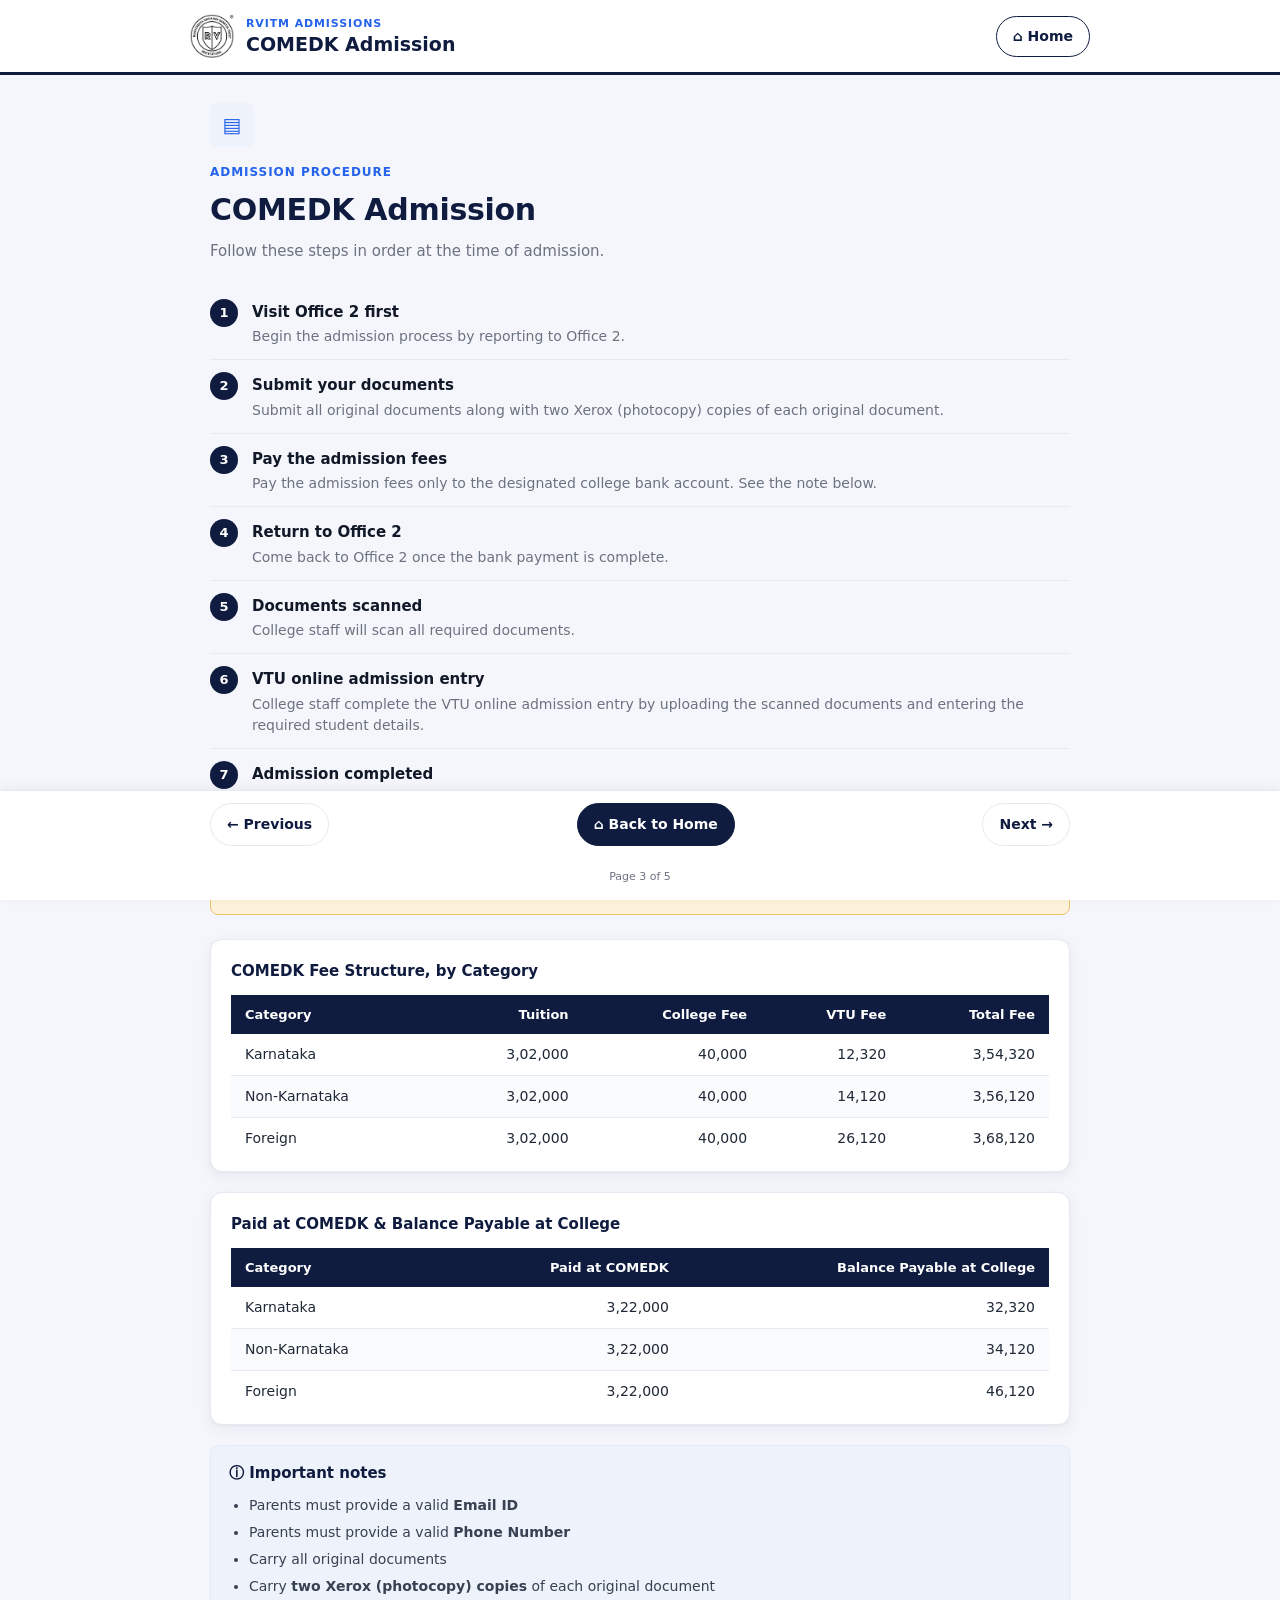
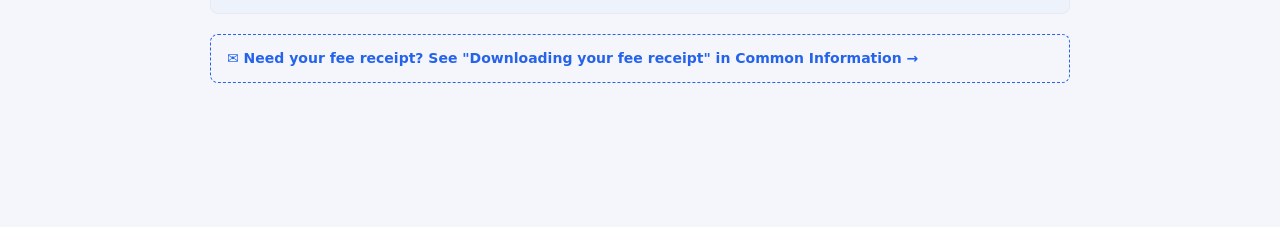
==== comedk.html @ e9f6d138 "Point pages at real RVITM crest logo" ====
<!DOCTYPE html>
<html lang="en">
<head>
<meta charset="UTF-8">
<meta name="viewport" content="width=device-width, initial-scale=1">
<title>COMEDK Admission — RVITM Admissions</title>
<link rel="stylesheet" href="styles.css">
</head>
<body>

<header class="site-header">
  <div class="site-header-inner">
    <div class="brand">
      <img src="assets/rvitm-logo.jpeg" alt="RVITM crest">
      <div class="brand-text">
        <p class="eyebrow">RVITM Admissions</p>
        <p class="title">COMEDK Admission</p>
      </div>
    </div>
    <a class="home-btn" href="index.html">⌂ Home</a>
  </div>
</header>

<main>
  <div class="icon-badge" aria-hidden="true">▤</div>
  <p class="page-label">Admission Procedure</p>
  <h1 class="page-heading">COMEDK Admission</h1>
  <p class="page-intro">Follow these steps in order at the time of admission.</p>

  <ol class="steps">
    <li>
      <span class="step-num">1</span>
      <div class="step-body">
        <h3>Visit Office 2 first</h3>
        <p>Begin the admission process by reporting to Office 2.</p>
      </div>
    </li>
    <li>
      <span class="step-num">2</span>
      <div class="step-body">
        <h3>Submit your documents</h3>
        <p>Submit all original documents along with two Xerox (photocopy) copies of each original document.</p>
      </div>
    </li>
    <li>
      <span class="step-num">3</span>
      <div class="step-body">
        <h3>Pay the admission fees</h3>
        <p>Pay the admission fees only to the designated college bank account. See the note below.</p>
      </div>
    </li>
    <li>
      <span class="step-num">4</span>
      <div class="step-body">
        <h3>Return to Office 2</h3>
        <p>Come back to Office 2 once the bank payment is complete.</p>
      </div>
    </li>
    <li>
      <span class="step-num">5</span>
      <div class="step-body">
        <h3>Documents scanned</h3>
        <p>College staff will scan all required documents.</p>
      </div>
    </li>
    <li>
      <span class="step-num">6</span>
      <div class="step-body">
        <h3>VTU online admission entry</h3>
        <p>College staff complete the VTU online admission entry by uploading the scanned documents and entering the required student details.</p>
      </div>
    </li>
    <li>
      <span class="step-num">7</span>
      <div class="step-body">
        <h3>Admission completed</h3>
        <p>Admission is completed.</p>
      </div>
    </li>
  </ol>

  <div class="warning-box">
    <strong>⚠ Important:</strong> All admission fees must be paid only to the designated college bank account. Payments made to any other bank account will not be accepted.
  </div>

  <div class="table-card">
    <h3>COMEDK Fee Structure, by Category</h3>
    <div class="table-scroll">
      <table class="data-table">
        <thead>
          <tr><th>Category</th><th>Tuition</th><th>College Fee</th><th>VTU Fee</th><th>Total Fee</th></tr>
        </thead>
        <tbody>
          <tr><td>Karnataka</td><td>3,02,000</td><td>40,000</td><td>12,320</td><td>3,54,320</td></tr>
          <tr><td>Non-Karnataka</td><td>3,02,000</td><td>40,000</td><td>14,120</td><td>3,56,120</td></tr>
          <tr><td>Foreign</td><td>3,02,000</td><td>40,000</td><td>26,120</td><td>3,68,120</td></tr>
        </tbody>
      </table>
    </div>
  </div>

  <div class="table-card">
    <h3>Paid at COMEDK &amp; Balance Payable at College</h3>
    <div class="table-scroll">
      <table class="data-table">
        <thead>
          <tr><th>Category</th><th>Paid at COMEDK</th><th>Balance Payable at College</th></tr>
        </thead>
        <tbody>
          <tr><td>Karnataka</td><td>3,22,000</td><td>32,320</td></tr>
          <tr><td>Non-Karnataka</td><td>3,22,000</td><td>34,120</td></tr>
          <tr><td>Foreign</td><td>3,22,000</td><td>46,120</td></tr>
        </tbody>
      </table>
    </div>
  </div>

  <div class="note-box">
    <h3>ⓘ Important notes</h3>
    <ul>
      <li>Parents must provide a valid <strong>Email ID</strong></li>
      <li>Parents must provide a valid <strong>Phone Number</strong></li>
      <li>Carry all original documents</li>
      <li>Carry <strong>two Xerox (photocopy) copies</strong> of each original document</li>
    </ul>
  </div>

  <a class="callout-link" href="common-info.html#fee-receipt">✉ Need your fee receipt? See "Downloading your fee receipt" in Common Information →</a>
</main>

<nav class="footer-nav" aria-label="Page navigation">
  <div class="footer-nav-inner">
    <a class="footer-btn" href="kea.html">← Previous</a>
    <a class="footer-btn home" href="index.html">⌂ Back to Home</a>
    <a class="footer-btn" href="management.html">Next →</a>
  </div>
  <p class="page-count">Page 3 of 5</p>
</nav>

<script src="script.js"></script>
</body>
</html>
---- styles.css ----
/* ===========================================================
   RVITM Admission Guide — shared stylesheet
   =========================================================== */

:root {
  --navy: #0f1c3f;
  --blue: #2563eb;
  --bg-page: #f4f6fb;
  --bg-card: #ffffff;
  --warning-bg: #fdf1d9;
  --warning-border: #f0c36d;
  --table-header-bg: #0f1c3f;
  --table-header-text: #ffffff;
  --text-muted: #6b7280;
  --border-soft: #e5e9f2;
  --note-bg: #eef2fb;
  --radius: 12px;
  --radius-sm: 8px;
  --font: 'Inter', system-ui, -apple-system, BlinkMacSystemFont, 'Segoe UI', sans-serif;
  --shadow-card: 0 1px 2px rgba(15, 28, 63, 0.04), 0 4px 16px rgba(15, 28, 63, 0.06);
  --max-width: 900px;
}

* { box-sizing: border-box; }

html { scroll-behavior: smooth; }

body {
  margin: 0;
  font-family: var(--font);
  background: var(--bg-page);
  color: #1f2937;
  line-height: 1.5;
  -webkit-font-smoothing: antialiased;
  padding-bottom: 84px; /* space for fixed footer */
}

a { color: inherit; text-decoration: none; }

img { max-width: 100%; display: block; }

/* ---------- Header ---------- */

.site-header {
  position: sticky;
  top: 0;
  z-index: 20;
  background: #ffffff;
  border-bottom: 3px solid var(--navy);
  padding: 14px 20px;
}

.site-header-inner {
  max-width: var(--max-width);
  margin: 0 auto;
  display: flex;
  align-items: center;
  justify-content: space-between;
  gap: 12px;
}

.site-header .brand {
  display: flex;
  align-items: center;
  gap: 12px;
  min-width: 0;
}

.site-header .brand img {
  width: 44px;
  height: 44px;
  flex-shrink: 0;
}

.site-header .brand-text .eyebrow {
  font-size: 11px;
  font-weight: 700;
  letter-spacing: 0.08em;
  color: var(--blue);
  text-transform: uppercase;
  margin: 0 0 2px;
}

.site-header .brand-text .title {
  font-size: 19px;
  font-weight: 800;
  color: var(--navy);
  margin: 0;
  line-height: 1.15;
}

.home-btn {
  display: inline-flex;
  align-items: center;
  gap: 6px;
  padding: 9px 16px;
  border-radius: 999px;
  border: 1.5px solid var(--navy);
  color: var(--navy);
  font-weight: 700;
  font-size: 14px;
  white-space: nowrap;
  flex-shrink: 0;
  transition: background 0.15s ease, color 0.15s ease;
}

.home-btn:hover {
  background: var(--navy);
  color: #ffffff;
}

/* ---------- Main layout ---------- */

main {
  max-width: var(--max-width);
  margin: 0 auto;
  padding: 28px 20px 40px;
}

.page-label {
  font-size: 12px;
  font-weight: 700;
  letter-spacing: 0.08em;
  text-transform: uppercase;
  color: var(--blue);
  margin: 0 0 6px;
}

.page-heading {
  font-size: 30px;
  font-weight: 800;
  color: var(--navy);
  margin: 0 0 8px;
  letter-spacing: -0.01em;
}

.page-intro {
  color: var(--text-muted);
  font-size: 15px;
  margin: 0 0 24px;
}

.icon-badge {
  width: 44px;
  height: 44px;
  border-radius: var(--radius-sm);
  background: var(--note-bg);
  color: var(--blue);
  display: flex;
  align-items: center;
  justify-content: center;
  font-size: 20px;
  margin-bottom: 16px;
}

/* ---------- Home cards ---------- */

.card-grid {
  display: grid;
  grid-template-columns: 1fr 1fr;
  gap: 16px;
  margin-top: 8px;
}

@media (max-width: 640px) {
  .card-grid { grid-template-columns: 1fr; }
}

.nav-card {
  display: block;
  background: var(--bg-card);
  border: 1px solid var(--border-soft);
  border-radius: var(--radius);
  box-shadow: var(--shadow-card);
  padding: 22px;
  transition: transform 0.15s ease, box-shadow 0.15s ease;
}

.nav-card:hover {
  transform: translateY(-2px);
  box-shadow: 0 6px 20px rgba(15, 28, 63, 0.12);
}

.nav-card .icon-badge { margin-bottom: 14px; }

.nav-card h2 {
  font-size: 18px;
  font-weight: 700;
  color: var(--navy);
  margin: 0 0 4px;
}

.nav-card p {
  font-size: 14px;
  color: var(--text-muted);
  margin: 0;
}

.home-crest {
  display: block;
  width: 96px;
  height: 96px;
  margin: 8px auto 20px;
}

.home-hero {
  text-align: center;
  margin-bottom: 32px;
}

.home-hero .eyebrow {
  font-size: 13px;
  font-weight: 700;
  letter-spacing: 0.12em;
  color: var(--blue);
  text-transform: uppercase;
  margin: 0 0 8px;
}

.home-hero h1 {
  font-size: 32px;
  font-weight: 800;
  color: var(--navy);
  margin: 0 0 14px;
  letter-spacing: -0.01em;
}

.home-hero .subtitle {
  color: var(--text-muted);
  font-size: 15px;
  max-width: 520px;
  margin: 0 auto;
}

.tap-hint {
  text-align: center;
  color: var(--text-muted);
  font-size: 13px;
  margin: 28px 0 0;
}

.site-footer-text {
  text-align: center;
  color: var(--text-muted);
  font-size: 13px;
  border-top: 1px solid var(--border-soft);
  margin-top: 28px;
  padding-top: 18px;
}

/* ---------- Steps ---------- */

ol.steps {
  list-style: none;
  margin: 0 0 22px;
  padding: 0;
  counter-reset: step;
}

ol.steps li {
  display: flex;
  gap: 14px;
  padding: 12px 0;
  border-bottom: 1px solid var(--border-soft);
}

ol.steps li:last-child { border-bottom: none; }

.step-num {
  flex-shrink: 0;
  width: 28px;
  height: 28px;
  border-radius: 50%;
  background: var(--navy);
  color: #fff;
  font-size: 13px;
  font-weight: 700;
  display: flex;
  align-items: center;
  justify-content: center;
}

.step-body h3 {
  margin: 2px 0 3px;
  font-size: 15px;
  font-weight: 700;
  color: #111827;
}

.step-body p {
  margin: 0;
  font-size: 14px;
  color: var(--text-muted);
}

/* ---------- Warning / callout boxes ---------- */

.warning-box {
  background: var(--warning-bg);
  border: 1px solid var(--warning-border);
  border-radius: var(--radius-sm);
  padding: 14px 16px;
  font-size: 14px;
  color: #7a5a10;
  margin: 0 0 24px;
}

.warning-box strong { color: #5c3f05; }

.note-box {
  background: var(--note-bg);
  border: 1px solid var(--border-soft);
  border-radius: var(--radius-sm);
  padding: 16px 18px;
  margin: 0 0 20px;
}

.note-box h3 {
  margin: 0 0 10px;
  font-size: 15px;
  color: var(--navy);
  display: flex;
  align-items: center;
  gap: 6px;
}

.note-box ul {
  margin: 0;
  padding-left: 20px;
  font-size: 14px;
  color: #374151;
}

.note-box li { margin-bottom: 6px; }
.note-box li:last-child { margin-bottom: 0; }

.callout-link {
  display: block;
  border: 1.5px dashed var(--blue);
  border-radius: var(--radius-sm);
  padding: 13px 16px;
  font-size: 14px;
  font-weight: 600;
  color: var(--blue);
  margin: 0 0 20px;
  transition: background 0.15s ease;
}

.callout-link:hover { background: #eef4ff; }

.login-box {
  background: #eef4ff;
  border: 1px solid #cfe0fb;
  border-radius: var(--radius-sm);
  padding: 16px 18px;
  margin: 0 0 20px;
  font-size: 14px;
}

.login-box h3 {
  margin: 0 0 8px;
  font-size: 15px;
  color: var(--navy);
}

.login-box ul {
  margin: 0;
  padding-left: 20px;
  color: #374151;
}

.login-box li { margin-bottom: 6px; }
.login-box li:last-child { margin-bottom: 0; }

/* ---------- Tables ---------- */

.table-card {
  background: var(--bg-card);
  border: 1px solid var(--border-soft);
  border-radius: var(--radius);
  box-shadow: var(--shadow-card);
  padding: 20px 20px 8px;
  margin: 0 0 20px;
}

.table-card h3 {
  margin: 0 0 12px;
  font-size: 15px;
  color: var(--navy);
}

.simple-rows {
  width: 100%;
  border-collapse: collapse;
  font-size: 14px;
}

.simple-rows td {
  padding: 9px 0;
  border-bottom: 1px solid var(--border-soft);
}

.simple-rows td:last-child {
  text-align: right;
  font-weight: 600;
}

.simple-rows tr:last-child td {
  border-bottom: none;
  font-weight: 800;
  color: var(--navy);
  font-size: 15px;
  padding-top: 12px;
}

.table-scroll {
  overflow-x: auto;
  -webkit-overflow-scrolling: touch;
  margin: 0 0 4px;
}

table.data-table {
  width: 100%;
  border-collapse: collapse;
  font-size: 14px;
  min-width: 420px;
}

table.data-table thead th {
  background: var(--table-header-bg);
  color: var(--table-header-text);
  text-align: left;
  padding: 10px 14px;
  font-weight: 700;
  font-size: 13px;
}

table.data-table thead th:not(:first-child),
table.data-table tbody td:not(:first-child) {
  text-align: right;
}

table.data-table tbody td {
  padding: 10px 14px;
  border-bottom: 1px solid var(--border-soft);
}

table.data-table tbody tr:last-child td { border-bottom: none; }
table.data-table tbody tr:nth-child(even) { background: #fafbfd; }

.table-caption {
  font-size: 12px;
  color: var(--text-muted);
  margin: 8px 0 16px;
}

/* ---------- Definition list style (bank info) ---------- */

.def-list {
  background: var(--bg-card);
  border: 1px solid var(--border-soft);
  border-radius: var(--radius);
  box-shadow: var(--shadow-card);
  padding: 6px 20px;
  margin: 0 0 20px;
}

.def-list h3 {
  padding: 14px 0 6px;
  margin: 0;
  font-size: 15px;
  color: var(--navy);
}

.def-row {
  display: flex;
  justify-content: space-between;
  gap: 12px;
  padding: 12px 0;
  border-top: 1px solid var(--border-soft);
  font-size: 14px;
}

.def-row .field { color: var(--text-muted); }
.def-row .value { font-weight: 700; color: #111827; text-align: right; }

/* ---------- Sections (common-info page) ---------- */

section.info-section {
  padding-top: 44px;
  margin-top: -44px; /* offset for sticky header anchor jumps */
}

section.info-section:first-of-type {
  padding-top: 0;
  margin-top: 0;
}

.section-divider {
  border: none;
  border-top: 1px solid var(--border-soft);
  margin: 36px 0;
}

.checklist {
  background: var(--bg-card);
  border: 1px solid var(--border-soft);
  border-radius: var(--radius);
  box-shadow: var(--shadow-card);
  padding: 16px 20px;
  margin: 0 0 20px;
  list-style: none;
}

.checklist li {
  display: flex;
  align-items: center;
  gap: 10px;
  padding: 8px 0;
  font-size: 14px;
  color: #374151;
}

.check-mark {
  width: 20px;
  height: 20px;
  border-radius: 50%;
  background: #dcfce7;
  color: #16a34a;
  font-size: 12px;
  font-weight: 800;
  display: flex;
  align-items: center;
  justify-content: center;
  flex-shrink: 0;
}

.step-block {
  margin: 0 0 22px;
  padding: 18px 20px;
  background: var(--bg-card);
  border: 1px solid var(--border-soft);
  border-radius: var(--radius);
  box-shadow: var(--shadow-card);
}

.stationery-block p {
  font-size: 14px;
  color: #374151;
  margin: 0;
}
.stationery-block h3 {
  font-size: 13px;
  letter-spacing: 0.06em;
  text-transform: uppercase;
  color: var(--navy);
  margin: 0 0 8px;
}

/* ---------- Footer nav bar ---------- */

.footer-nav {
  position: fixed;
  bottom: 0;
  left: 0;
  right: 0;
  z-index: 20;
  background: #ffffff;
  border-top: 1px solid var(--border-soft);
  box-shadow: 0 -2px 10px rgba(15, 28, 63, 0.06);
}

.footer-nav-inner {
  max-width: var(--max-width);
  margin: 0 auto;
  padding: 12px 20px;
  display: flex;
  align-items: center;
  justify-content: space-between;
  gap: 10px;
}

.footer-btn {
  font-size: 14px;
  font-weight: 700;
  padding: 10px 16px;
  border-radius: 999px;
  border: 1.5px solid var(--border-soft);
  color: var(--navy);
  background: #fff;
  white-space: nowrap;
  transition: background 0.15s ease, border-color 0.15s ease;
}

.footer-btn:hover:not(.is-disabled) {
  background: #f4f6fb;
  border-color: var(--navy);
}

.footer-btn.is-disabled {
  color: #c3c9d6;
  border-color: var(--border-soft);
  pointer-events: none;
}

.footer-btn.home {
  background: var(--navy);
  color: #fff;
  border-color: var(--navy);
}

.footer-btn.home:hover {
  background: #16265c;
}

.page-count {
  text-align: center;
  font-size: 11px;
  color: var(--text-muted);
  padding-bottom: 4px;
}

@media (max-width: 480px) {
  .footer-btn { padding: 9px 12px; font-size: 13px; }
  .site-header .brand-text .title { font-size: 16px; }
}
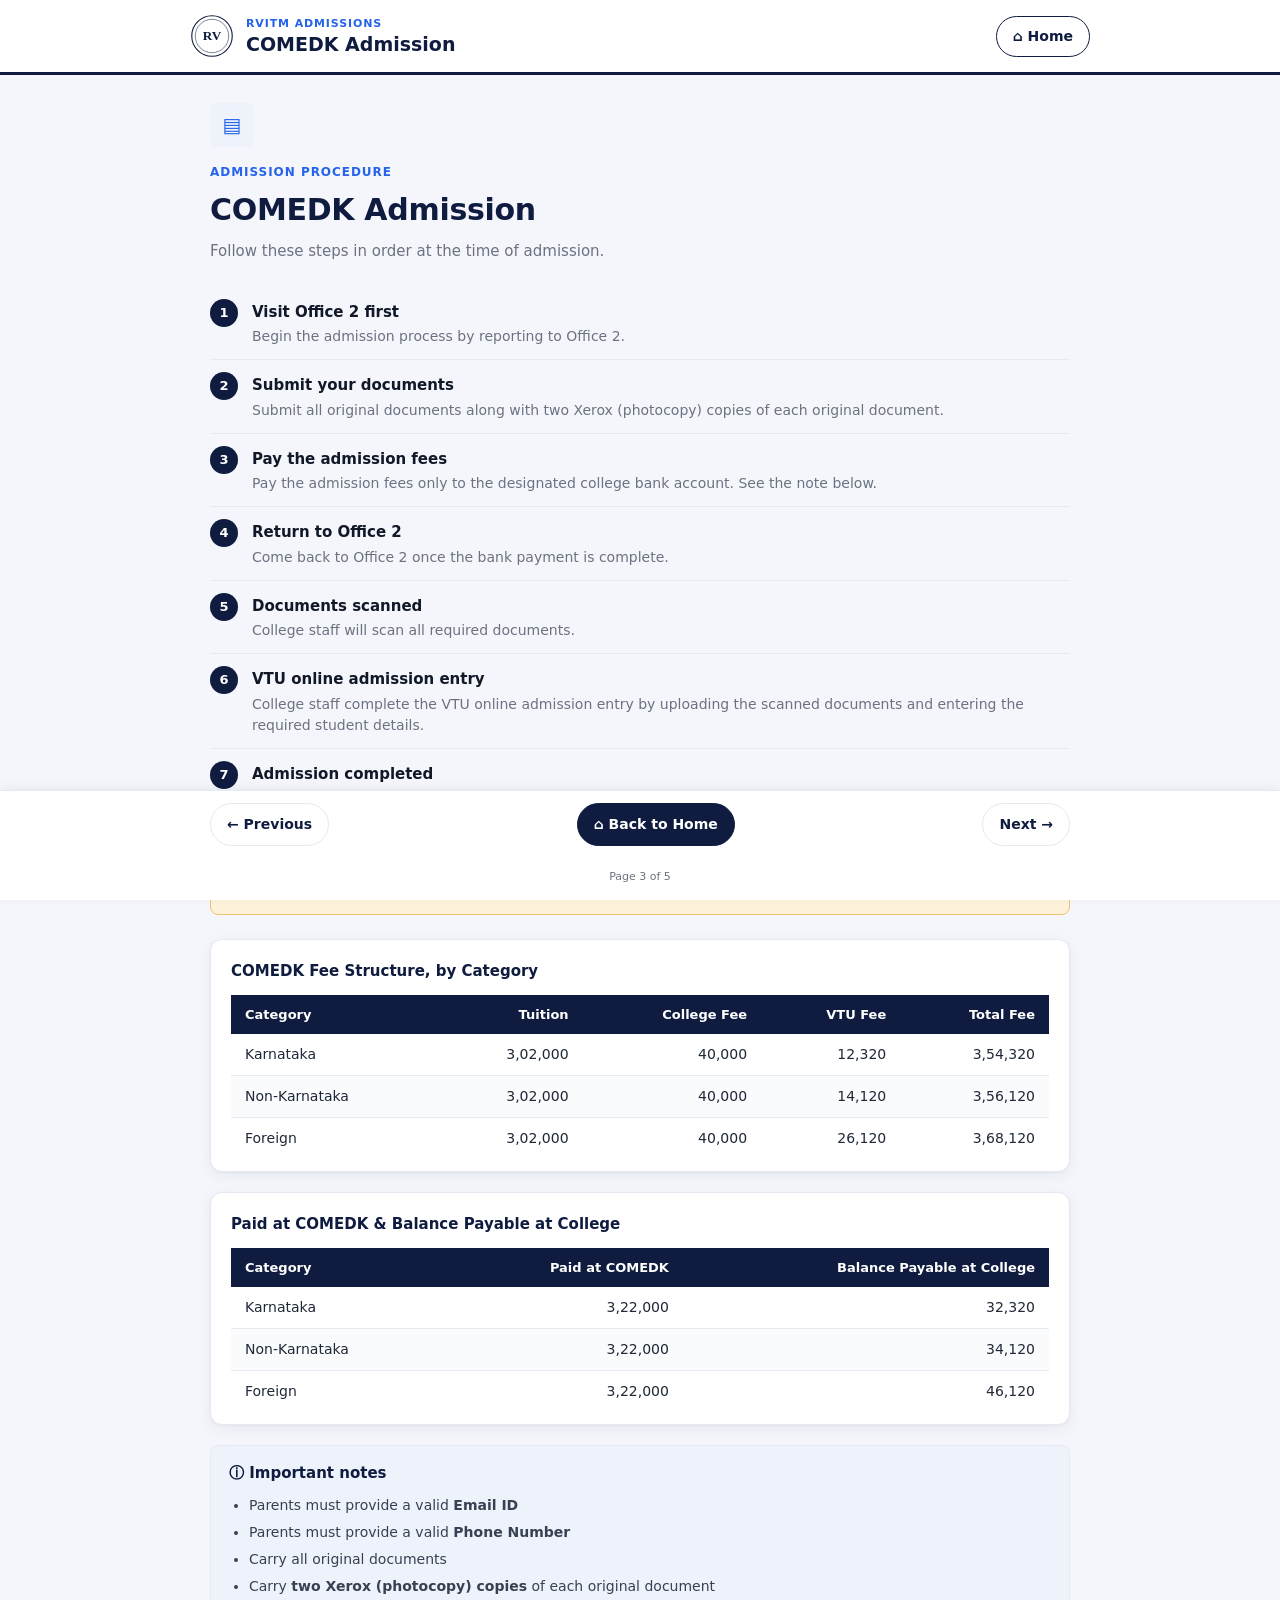
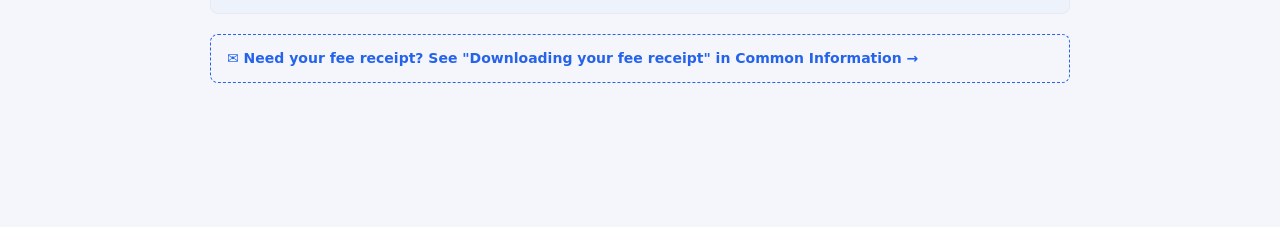
==== commit 1bd3719b: "Update admission steps, payment details, and notes wording" ====
--- a/comedk.html
+++ b/comedk.html
@@ -11,7 +11,7 @@
 <header class="site-header">
   <div class="site-header-inner">
     <div class="brand">
-      <img src="assets/rvitm-logo.jpeg" alt="RVITM crest">
+      <img src="assets/rvitm-logo.svg" alt="RVITM crest">
       <div class="brand-text">
         <p class="eyebrow">RVITM Admissions</p>
         <p class="title">COMEDK Admission</p>
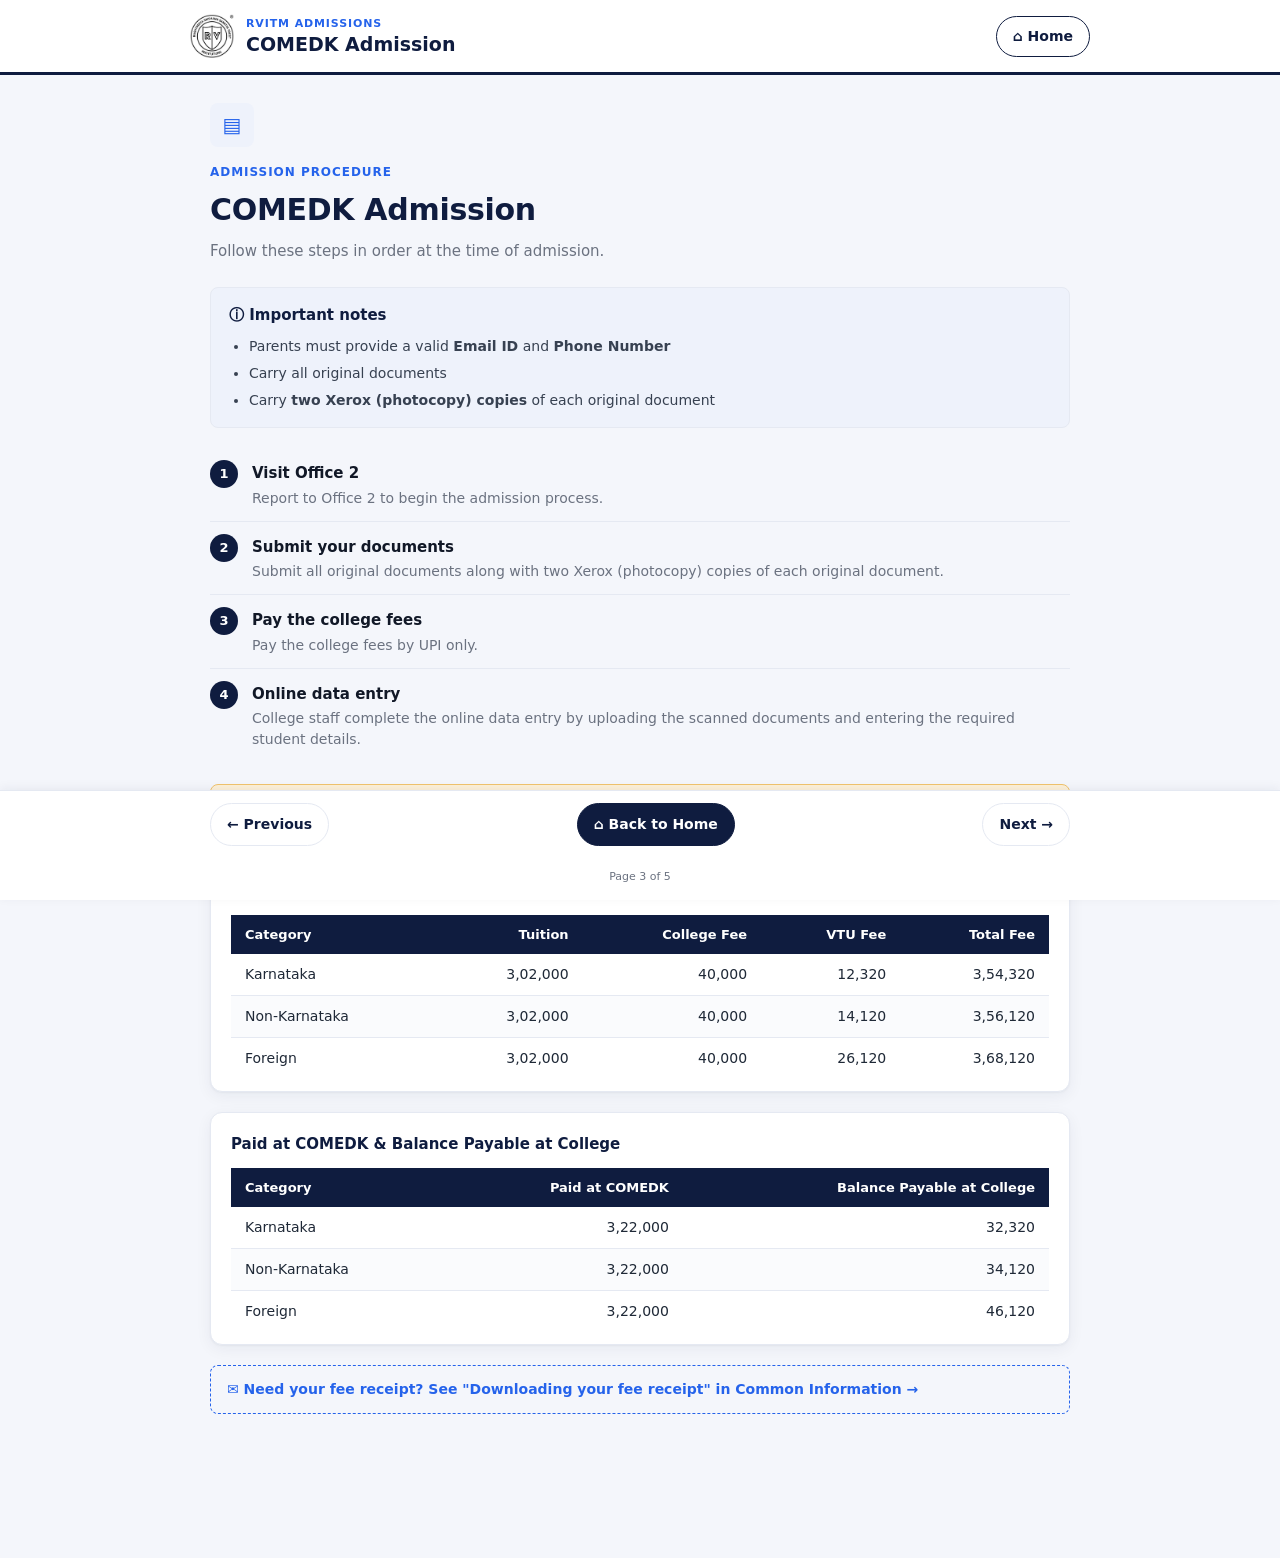
==== commit 165238bb: "Update admission steps, payment details, and notes wording" ====
--- a/comedk.html
+++ b/comedk.html
@@ -11,7 +11,7 @@
 <header class="site-header">
   <div class="site-header-inner">
     <div class="brand">
-      <img src="assets/rvitm-logo.svg" alt="RVITM crest">
+      <img src="assets/rvitm-logo.jpeg" alt="RVITM crest">
       <div class="brand-text">
         <p class="eyebrow">RVITM Admissions</p>
         <p class="title">COMEDK Admission</p>
@@ -27,12 +27,21 @@
   <h1 class="page-heading">COMEDK Admission</h1>
   <p class="page-intro">Follow these steps in order at the time of admission.</p>
 
+  <div class="note-box">
+    <h3>ⓘ Important notes</h3>
+    <ul>
+      <li>Parents must provide a valid <strong>Email ID</strong> and <strong>Phone Number</strong></li>
+      <li>Carry all original documents</li>
+      <li>Carry <strong>two Xerox (photocopy) copies</strong> of each original document</li>
+    </ul>
+  </div>
+
   <ol class="steps">
     <li>
       <span class="step-num">1</span>
       <div class="step-body">
-        <h3>Visit Office 2 first</h3>
-        <p>Begin the admission process by reporting to Office 2.</p>
+        <h3>Visit Office 2</h3>
+        <p>Report to Office 2 to begin the admission process.</p>
       </div>
     </li>
     <li>
@@ -45,42 +54,21 @@
     <li>
       <span class="step-num">3</span>
       <div class="step-body">
-        <h3>Pay the admission fees</h3>
-        <p>Pay the admission fees only to the designated college bank account. See the note below.</p>
+        <h3>Pay the college fees</h3>
+        <p>Pay the college fees by UPI only.</p>
       </div>
     </li>
     <li>
       <span class="step-num">4</span>
       <div class="step-body">
-        <h3>Return to Office 2</h3>
-        <p>Come back to Office 2 once the bank payment is complete.</p>
-      </div>
-    </li>
-    <li>
-      <span class="step-num">5</span>
-      <div class="step-body">
-        <h3>Documents scanned</h3>
-        <p>College staff will scan all required documents.</p>
-      </div>
-    </li>
-    <li>
-      <span class="step-num">6</span>
-      <div class="step-body">
-        <h3>VTU online admission entry</h3>
-        <p>College staff complete the VTU online admission entry by uploading the scanned documents and entering the required student details.</p>
-      </div>
-    </li>
-    <li>
-      <span class="step-num">7</span>
-      <div class="step-body">
-        <h3>Admission completed</h3>
-        <p>Admission is completed.</p>
+        <h3>Online data entry</h3>
+        <p>College staff complete the online data entry by uploading the scanned documents and entering the required student details.</p>
       </div>
     </li>
   </ol>
 
   <div class="warning-box">
-    <strong>⚠ Important:</strong> All admission fees must be paid only to the designated college bank account. Payments made to any other bank account will not be accepted.
+    <strong>⚠ Important:</strong> Pay college fees by UPI only.
   </div>
 
   <div class="table-card">
@@ -115,16 +103,6 @@
     </div>
   </div>
 
-  <div class="note-box">
-    <h3>ⓘ Important notes</h3>
-    <ul>
-      <li>Parents must provide a valid <strong>Email ID</strong></li>
-      <li>Parents must provide a valid <strong>Phone Number</strong></li>
-      <li>Carry all original documents</li>
-      <li>Carry <strong>two Xerox (photocopy) copies</strong> of each original document</li>
-    </ul>
-  </div>
-
   <a class="callout-link" href="common-info.html#fee-receipt">✉ Need your fee receipt? See "Downloading your fee receipt" in Common Information →</a>
 </main>
 
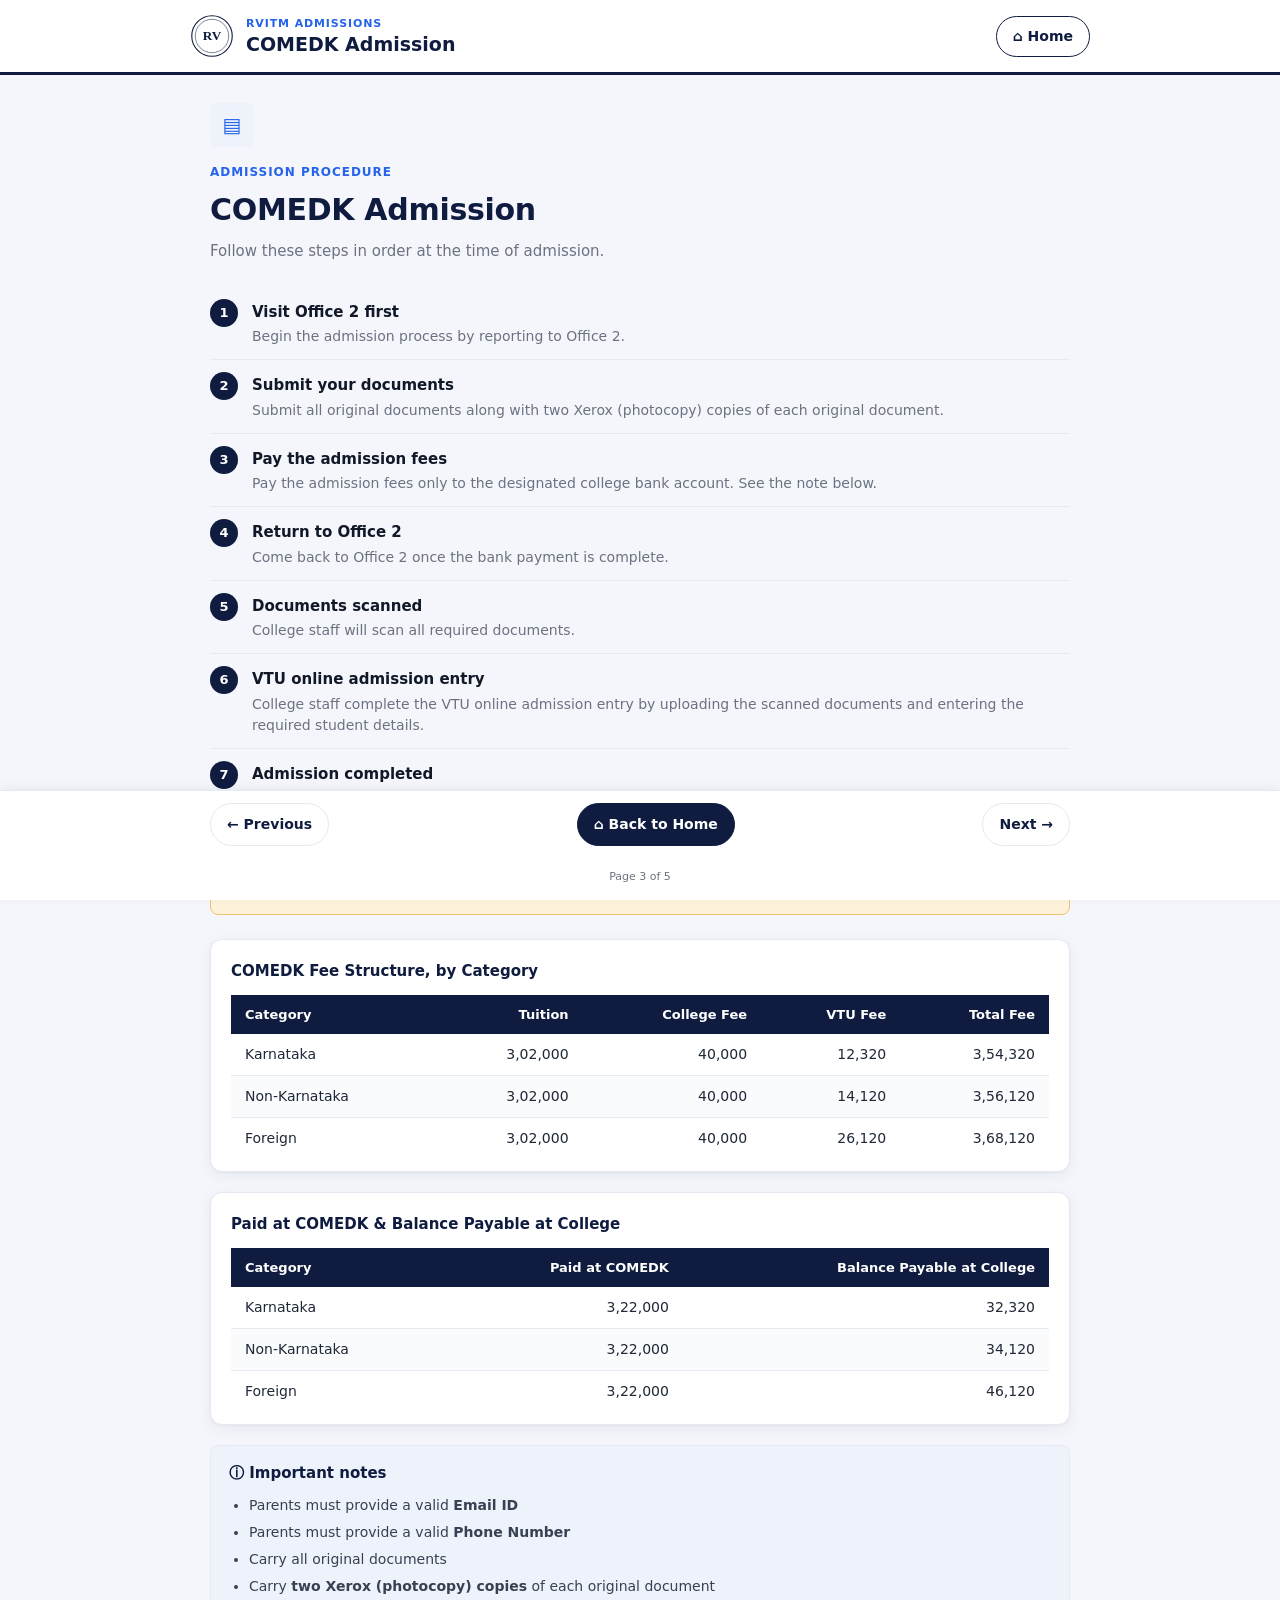
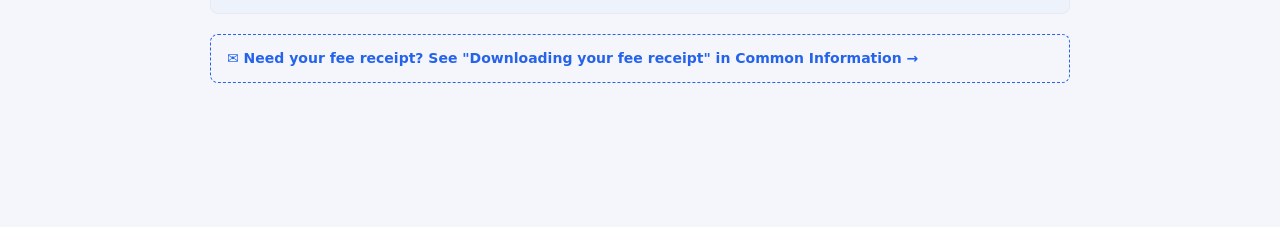
==== commit f7ead17b: "Add real KEA/COMEDK/RVITM logos and Documents Required sections" ====
--- a/comedk.html
+++ b/comedk.html
@@ -11,7 +11,7 @@
 <header class="site-header">
   <div class="site-header-inner">
     <div class="brand">
-      <img src="assets/rvitm-logo.jpeg" alt="RVITM crest">
+      <img src="assets/rvitm-logo.svg" alt="RVITM crest">
       <div class="brand-text">
         <p class="eyebrow">RVITM Admissions</p>
         <p class="title">COMEDK Admission</p>
@@ -27,21 +27,12 @@
   <h1 class="page-heading">COMEDK Admission</h1>
   <p class="page-intro">Follow these steps in order at the time of admission.</p>
 
-  <div class="note-box">
-    <h3>ⓘ Important notes</h3>
-    <ul>
-      <li>Parents must provide a valid <strong>Email ID</strong> and <strong>Phone Number</strong></li>
-      <li>Carry all original documents</li>
-      <li>Carry <strong>two Xerox (photocopy) copies</strong> of each original document</li>
-    </ul>
-  </div>
-
   <ol class="steps">
     <li>
       <span class="step-num">1</span>
       <div class="step-body">
-        <h3>Visit Office 2</h3>
-        <p>Report to Office 2 to begin the admission process.</p>
+        <h3>Visit Office 2 first</h3>
+        <p>Begin the admission process by reporting to Office 2.</p>
       </div>
     </li>
     <li>
@@ -54,21 +45,42 @@
     <li>
       <span class="step-num">3</span>
       <div class="step-body">
-        <h3>Pay the college fees</h3>
-        <p>Pay the college fees by UPI only.</p>
+        <h3>Pay the admission fees</h3>
+        <p>Pay the admission fees only to the designated college bank account. See the note below.</p>
       </div>
     </li>
     <li>
       <span class="step-num">4</span>
       <div class="step-body">
-        <h3>Online data entry</h3>
-        <p>College staff complete the online data entry by uploading the scanned documents and entering the required student details.</p>
+        <h3>Return to Office 2</h3>
+        <p>Come back to Office 2 once the bank payment is complete.</p>
+      </div>
+    </li>
+    <li>
+      <span class="step-num">5</span>
+      <div class="step-body">
+        <h3>Documents scanned</h3>
+        <p>College staff will scan all required documents.</p>
+      </div>
+    </li>
+    <li>
+      <span class="step-num">6</span>
+      <div class="step-body">
+        <h3>VTU online admission entry</h3>
+        <p>College staff complete the VTU online admission entry by uploading the scanned documents and entering the required student details.</p>
+      </div>
+    </li>
+    <li>
+      <span class="step-num">7</span>
+      <div class="step-body">
+        <h3>Admission completed</h3>
+        <p>Admission is completed.</p>
       </div>
     </li>
   </ol>
 
   <div class="warning-box">
-    <strong>⚠ Important:</strong> Pay college fees by UPI only.
+    <strong>⚠ Important:</strong> All admission fees must be paid only to the designated college bank account. Payments made to any other bank account will not be accepted.
   </div>
 
   <div class="table-card">
@@ -103,6 +115,16 @@
     </div>
   </div>
 
+  <div class="note-box">
+    <h3>ⓘ Important notes</h3>
+    <ul>
+      <li>Parents must provide a valid <strong>Email ID</strong></li>
+      <li>Parents must provide a valid <strong>Phone Number</strong></li>
+      <li>Carry all original documents</li>
+      <li>Carry <strong>two Xerox (photocopy) copies</strong> of each original document</li>
+    </ul>
+  </div>
+
   <a class="callout-link" href="common-info.html#fee-receipt">✉ Need your fee receipt? See "Downloading your fee receipt" in Common Information →</a>
 </main>
 
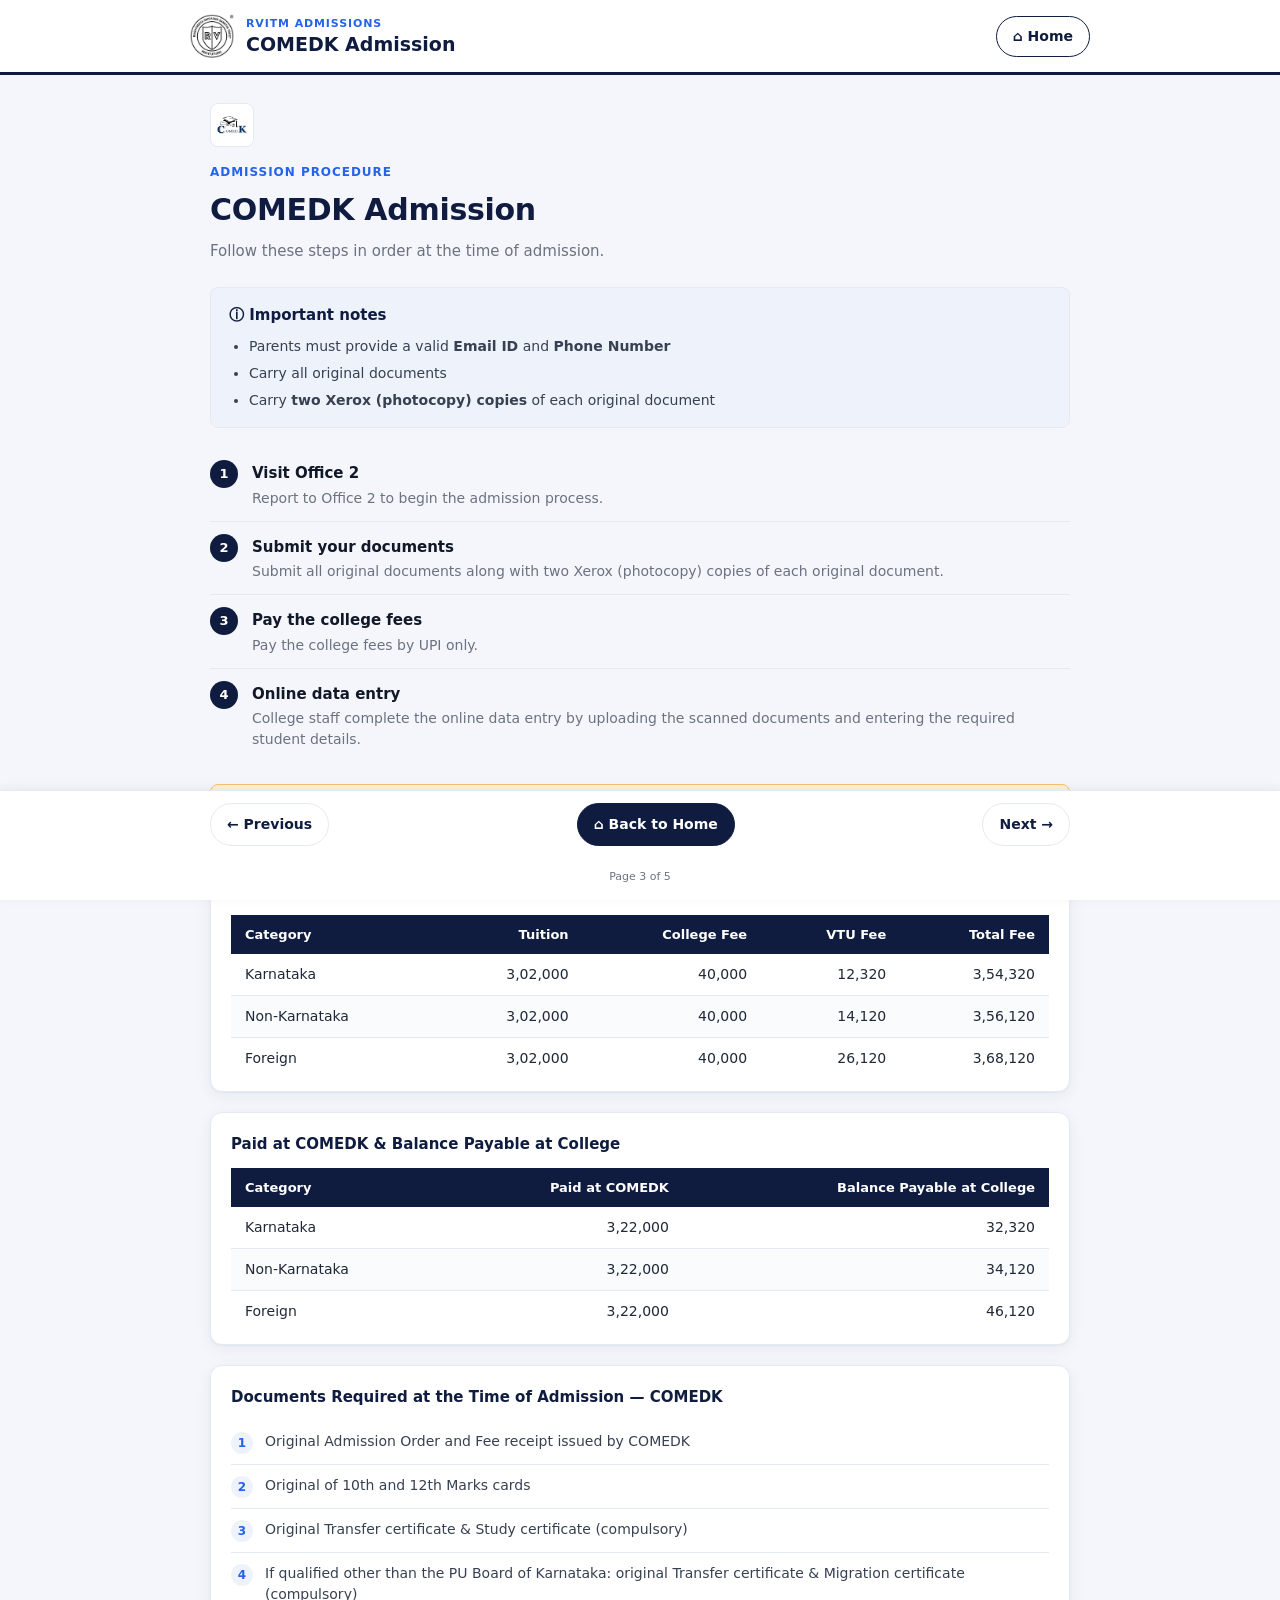
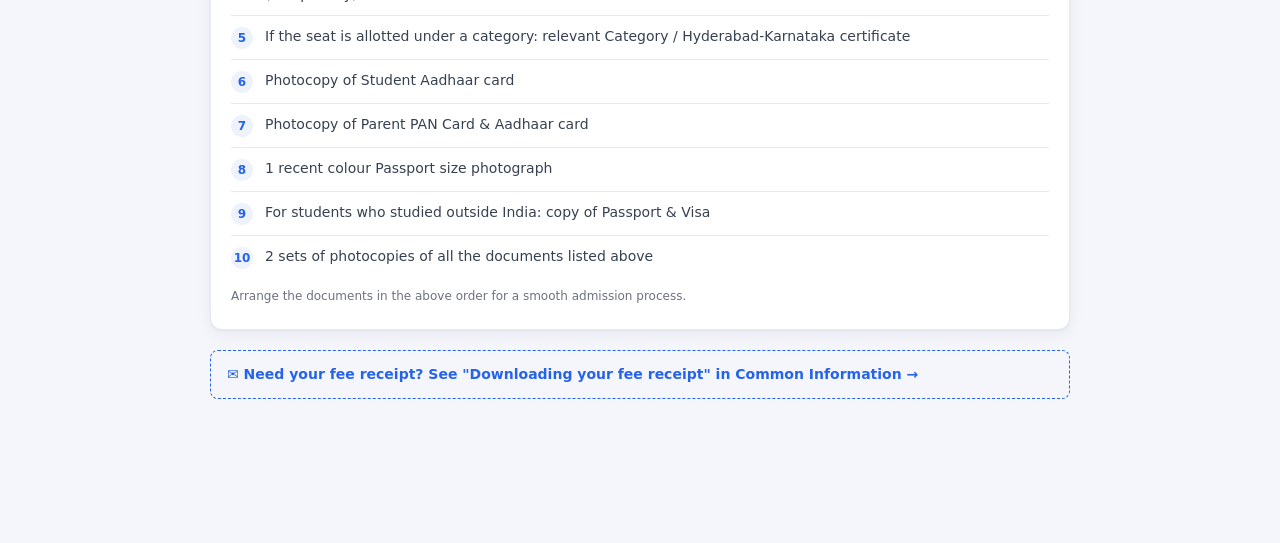
==== commit 30feafaa: "Switch logos to JPEG/PNG, finalize step content and wording" ====
--- a/comedk.html
+++ b/comedk.html
@@ -11,7 +11,7 @@
 <header class="site-header">
   <div class="site-header-inner">
     <div class="brand">
-      <img src="assets/rvitm-logo.svg" alt="RVITM crest">
+      <img src="assets/rvitm-logo.jpeg" alt="RVITM crest">
       <div class="brand-text">
         <p class="eyebrow">RVITM Admissions</p>
         <p class="title">COMEDK Admission</p>
@@ -22,17 +22,26 @@
 </header>
 
 <main>
-  <div class="icon-badge" aria-hidden="true">▤</div>
+  <div class="icon-badge logo-badge" aria-hidden="true"><img src="assets/comedk-logo.jpeg" alt="COMEDK logo"></div>
   <p class="page-label">Admission Procedure</p>
   <h1 class="page-heading">COMEDK Admission</h1>
   <p class="page-intro">Follow these steps in order at the time of admission.</p>
+
+  <div class="note-box">
+    <h3>ⓘ Important notes</h3>
+    <ul>
+      <li>Parents must provide a valid <strong>Email ID</strong> and <strong>Phone Number</strong></li>
+      <li>Carry all original documents</li>
+      <li>Carry <strong>two Xerox (photocopy) copies</strong> of each original document</li>
+    </ul>
+  </div>
 
   <ol class="steps">
     <li>
       <span class="step-num">1</span>
       <div class="step-body">
-        <h3>Visit Office 2 first</h3>
-        <p>Begin the admission process by reporting to Office 2.</p>
+        <h3>Visit Office 2</h3>
+        <p>Report to Office 2 to begin the admission process.</p>
       </div>
     </li>
     <li>
@@ -45,42 +54,21 @@
     <li>
       <span class="step-num">3</span>
       <div class="step-body">
-        <h3>Pay the admission fees</h3>
-        <p>Pay the admission fees only to the designated college bank account. See the note below.</p>
+        <h3>Pay the college fees</h3>
+        <p>Pay the college fees by UPI only.</p>
       </div>
     </li>
     <li>
       <span class="step-num">4</span>
       <div class="step-body">
-        <h3>Return to Office 2</h3>
-        <p>Come back to Office 2 once the bank payment is complete.</p>
-      </div>
-    </li>
-    <li>
-      <span class="step-num">5</span>
-      <div class="step-body">
-        <h3>Documents scanned</h3>
-        <p>College staff will scan all required documents.</p>
-      </div>
-    </li>
-    <li>
-      <span class="step-num">6</span>
-      <div class="step-body">
-        <h3>VTU online admission entry</h3>
-        <p>College staff complete the VTU online admission entry by uploading the scanned documents and entering the required student details.</p>
-      </div>
-    </li>
-    <li>
-      <span class="step-num">7</span>
-      <div class="step-body">
-        <h3>Admission completed</h3>
-        <p>Admission is completed.</p>
+        <h3>Online data entry</h3>
+        <p>College staff complete the online data entry by uploading the scanned documents and entering the required student details.</p>
       </div>
     </li>
   </ol>
 
   <div class="warning-box">
-    <strong>⚠ Important:</strong> All admission fees must be paid only to the designated college bank account. Payments made to any other bank account will not be accepted.
+    <strong>⚠ Important:</strong> Pay college fees by UPI only.
   </div>
 
   <div class="table-card">
@@ -115,14 +103,21 @@
     </div>
   </div>
 
-  <div class="note-box">
-    <h3>ⓘ Important notes</h3>
-    <ul>
-      <li>Parents must provide a valid <strong>Email ID</strong></li>
-      <li>Parents must provide a valid <strong>Phone Number</strong></li>
-      <li>Carry all original documents</li>
-      <li>Carry <strong>two Xerox (photocopy) copies</strong> of each original document</li>
-    </ul>
+  <div class="table-card">
+    <h3>Documents Required at the Time of Admission — COMEDK</h3>
+    <ol class="doc-list">
+      <li><span class="doc-num">1</span><span>Original Admission Order and Fee receipt issued by COMEDK</span></li>
+      <li><span class="doc-num">2</span><span>Original of 10th and 12th Marks cards</span></li>
+      <li><span class="doc-num">3</span><span>Original Transfer certificate &amp; Study certificate (compulsory)</span></li>
+      <li><span class="doc-num">4</span><span>If qualified other than the PU Board of Karnataka: original Transfer certificate &amp; Migration certificate (compulsory)</span></li>
+      <li><span class="doc-num">5</span><span>If the seat is allotted under a category: relevant Category / Hyderabad-Karnataka certificate</span></li>
+      <li><span class="doc-num">6</span><span>Photocopy of Student Aadhaar card</span></li>
+      <li><span class="doc-num">7</span><span>Photocopy of Parent PAN Card &amp; Aadhaar card</span></li>
+      <li><span class="doc-num">8</span><span>1 recent colour Passport size photograph</span></li>
+      <li><span class="doc-num">9</span><span>For students who studied outside India: copy of Passport &amp; Visa</span></li>
+      <li><span class="doc-num">10</span><span>2 sets of photocopies of all the documents listed above</span></li>
+    </ol>
+    <p class="table-caption">Arrange the documents in the above order for a smooth admission process.</p>
   </div>
 
   <a class="callout-link" href="common-info.html#fee-receipt">✉ Need your fee receipt? See "Downloading your fee receipt" in Common Information →</a>
--- a/styles.css
+++ b/styles.css
@@ -454,6 +454,56 @@
   margin: 8px 0 16px;
 }
 
+/* ---------- Logo badges (icon-badge / nav-card as image) ---------- */
+
+.icon-badge.logo-badge {
+  background: #ffffff;
+  border: 1px solid var(--border-soft);
+  padding: 6px;
+}
+
+.icon-badge.logo-badge img {
+  width: 100%;
+  height: 100%;
+  object-fit: contain;
+  display: block;
+}
+
+/* ---------- Documents required checklist ---------- */
+
+.doc-list {
+  list-style: none;
+  margin: 0;
+  padding: 0;
+}
+
+.doc-list li {
+  display: flex;
+  align-items: flex-start;
+  gap: 12px;
+  padding: 10px 0;
+  border-bottom: 1px solid var(--border-soft);
+  font-size: 14px;
+  color: #374151;
+}
+
+.doc-list li:last-child { border-bottom: none; }
+
+.doc-num {
+  flex-shrink: 0;
+  width: 22px;
+  height: 22px;
+  border-radius: 50%;
+  background: var(--note-bg);
+  color: var(--blue);
+  font-size: 12px;
+  font-weight: 700;
+  display: flex;
+  align-items: center;
+  justify-content: center;
+  margin-top: 1px;
+}
+
 /* ---------- Definition list style (bank info) ---------- */
 
 .def-list {
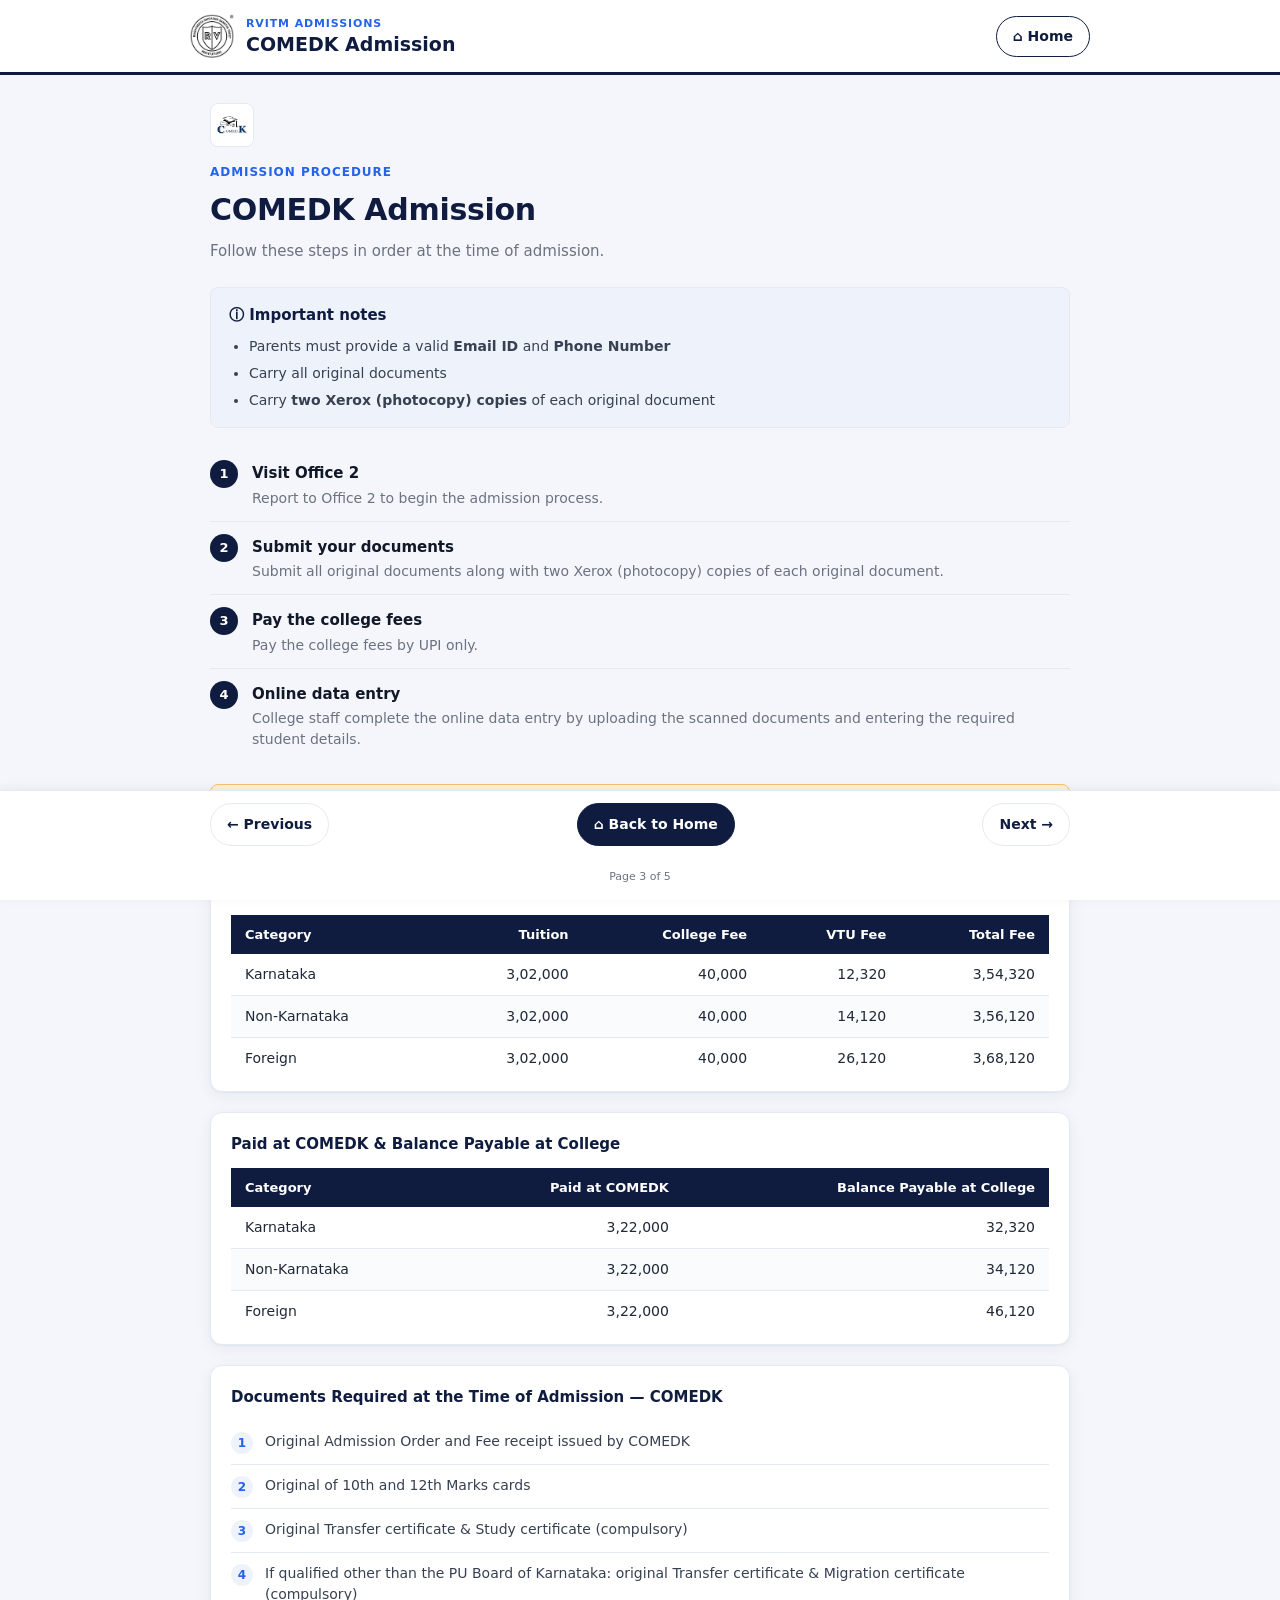
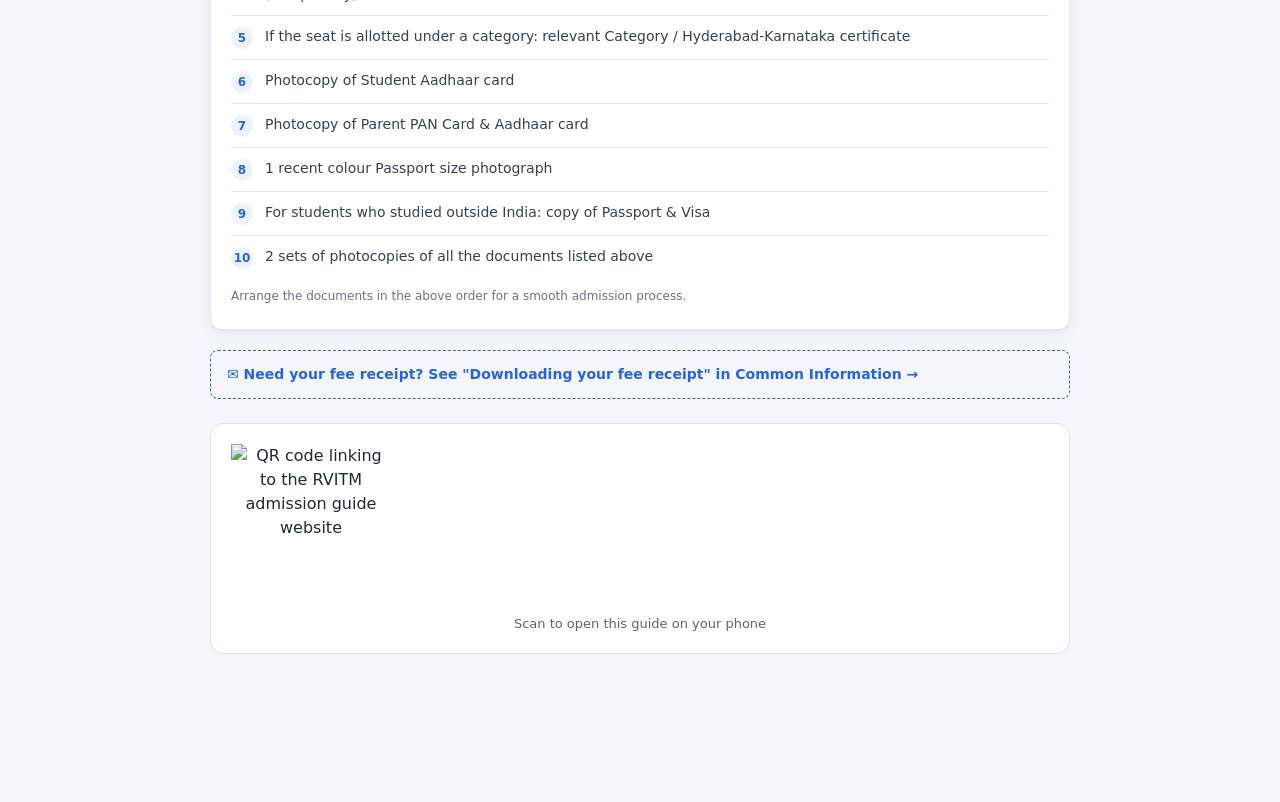
==== commit dfe21581: "Add QR code to every page" ====
--- a/comedk.html
+++ b/comedk.html
@@ -121,6 +121,10 @@
   </div>
 
   <a class="callout-link" href="common-info.html#fee-receipt">✉ Need your fee receipt? See "Downloading your fee receipt" in Common Information →</a>
+  <div class="qr-box">
+    <img class="qr-img" src="https://api.qrserver.com/v1/create-qr-code/?size=220x220&data=https://rakshithhhaaa.github.io/rvitm-admission-guide/" alt="QR code linking to the RVITM admission guide website">
+    <p class="qr-caption">Scan to open this guide on your phone</p>
+  </div>
 </main>
 
 <nav class="footer-nav" aria-label="Page navigation">
--- a/styles.css
+++ b/styles.css
@@ -674,3 +674,23 @@
   .footer-btn { padding: 9px 12px; font-size: 13px; }
   .site-header .brand-text .title { font-size: 16px; }
 }
+
+.qr-box {
+  text-align: center;
+  background: #fff;
+  border: 1px solid #e7e0db;
+  border-radius: 14px;
+  padding: 20px;
+  margin: 24px 0;
+}
+
+.qr-img {
+  width: 160px;
+  height: 160px;
+}
+
+.qr-caption {
+  margin: 10px 0 0;
+  font-size: 13px;
+  color: #6b625d;
+}
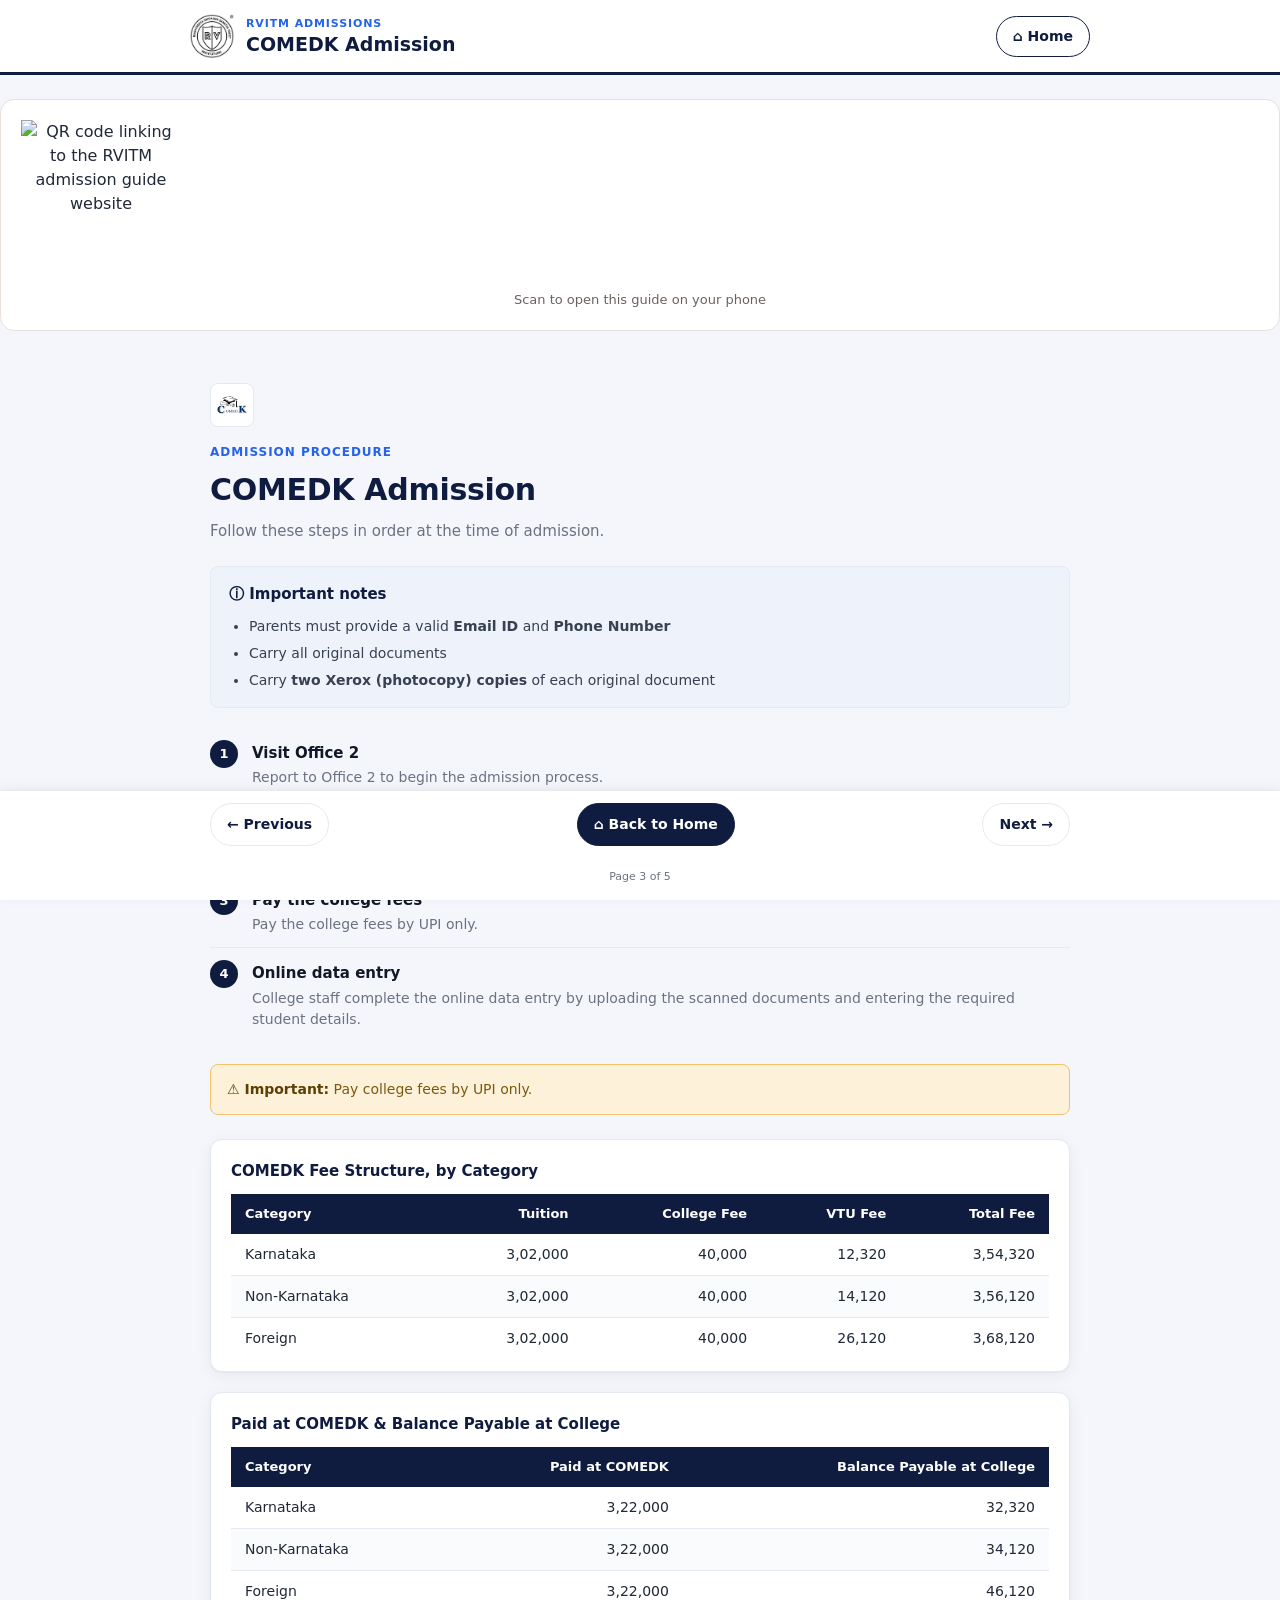
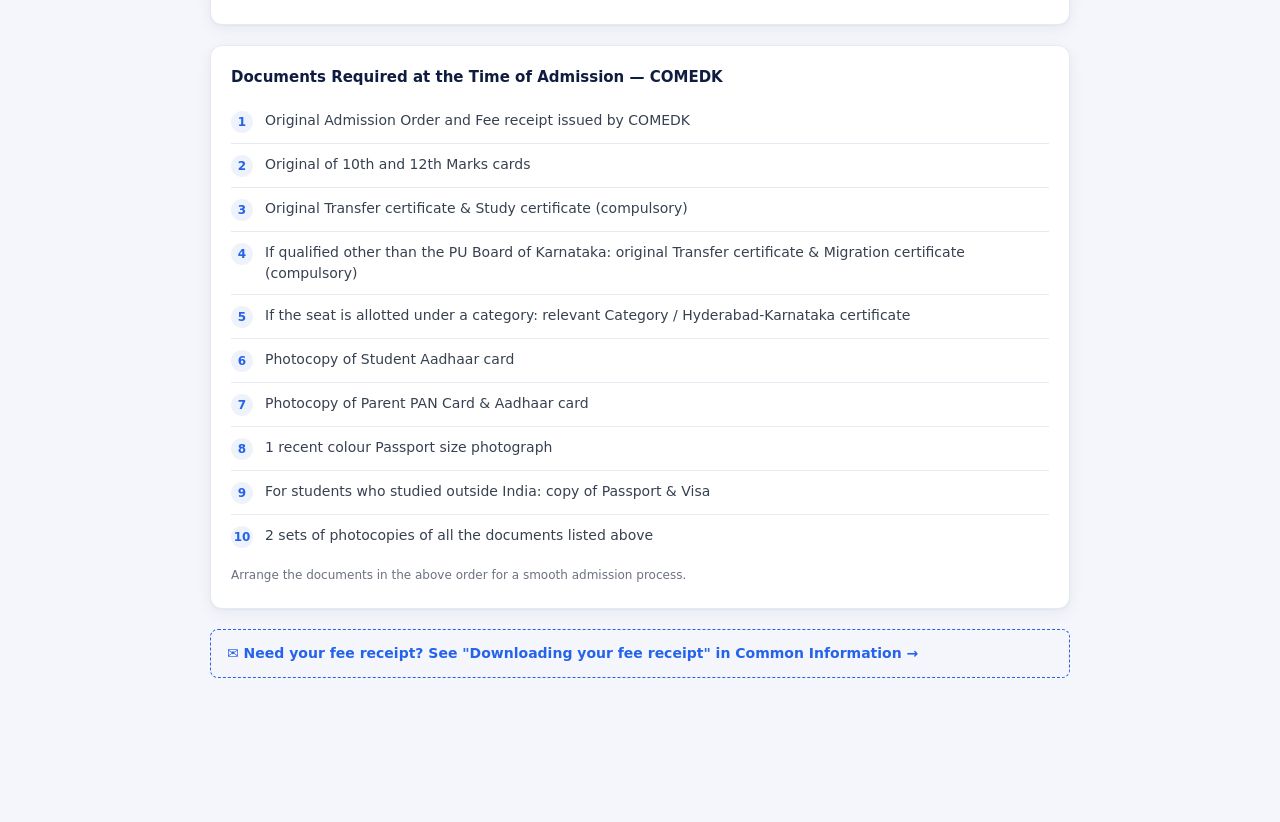
==== commit 10467fbf: "Move QR code to top of every page" ====
--- a/comedk.html
+++ b/comedk.html
@@ -20,6 +20,10 @@
     <a class="home-btn" href="index.html">⌂ Home</a>
   </div>
 </header>
+<div class="qr-box qr-box-top">
+  <img class="qr-img" src="https://api.qrserver.com/v1/create-qr-code/?size=180x180&data=https://rakshithhhaaa.github.io/rvitm-admission-guide/" alt="QR code linking to the RVITM admission guide website">
+  <p class="qr-caption">Scan to open this guide on your phone</p>
+</div>
 
 <main>
   <div class="icon-badge logo-badge" aria-hidden="true"><img src="assets/comedk-logo.jpeg" alt="COMEDK logo"></div>
@@ -120,12 +124,7 @@
     <p class="table-caption">Arrange the documents in the above order for a smooth admission process.</p>
   </div>
 
-  <a class="callout-link" href="common-info.html#fee-receipt">✉ Need your fee receipt? See "Downloading your fee receipt" in Common Information →</a>
-  <div class="qr-box">
-    <img class="qr-img" src="https://api.qrserver.com/v1/create-qr-code/?size=220x220&data=https://rakshithhhaaa.github.io/rvitm-admission-guide/" alt="QR code linking to the RVITM admission guide website">
-    <p class="qr-caption">Scan to open this guide on your phone</p>
-  </div>
-</main>
+  <a class="callout-link" href="common-info.html#fee-receipt">✉ Need your fee receipt? See "Downloading your fee receipt" in Common Information →</a></main>
 
 <nav class="footer-nav" aria-label="Page navigation">
   <div class="footer-nav-inner">
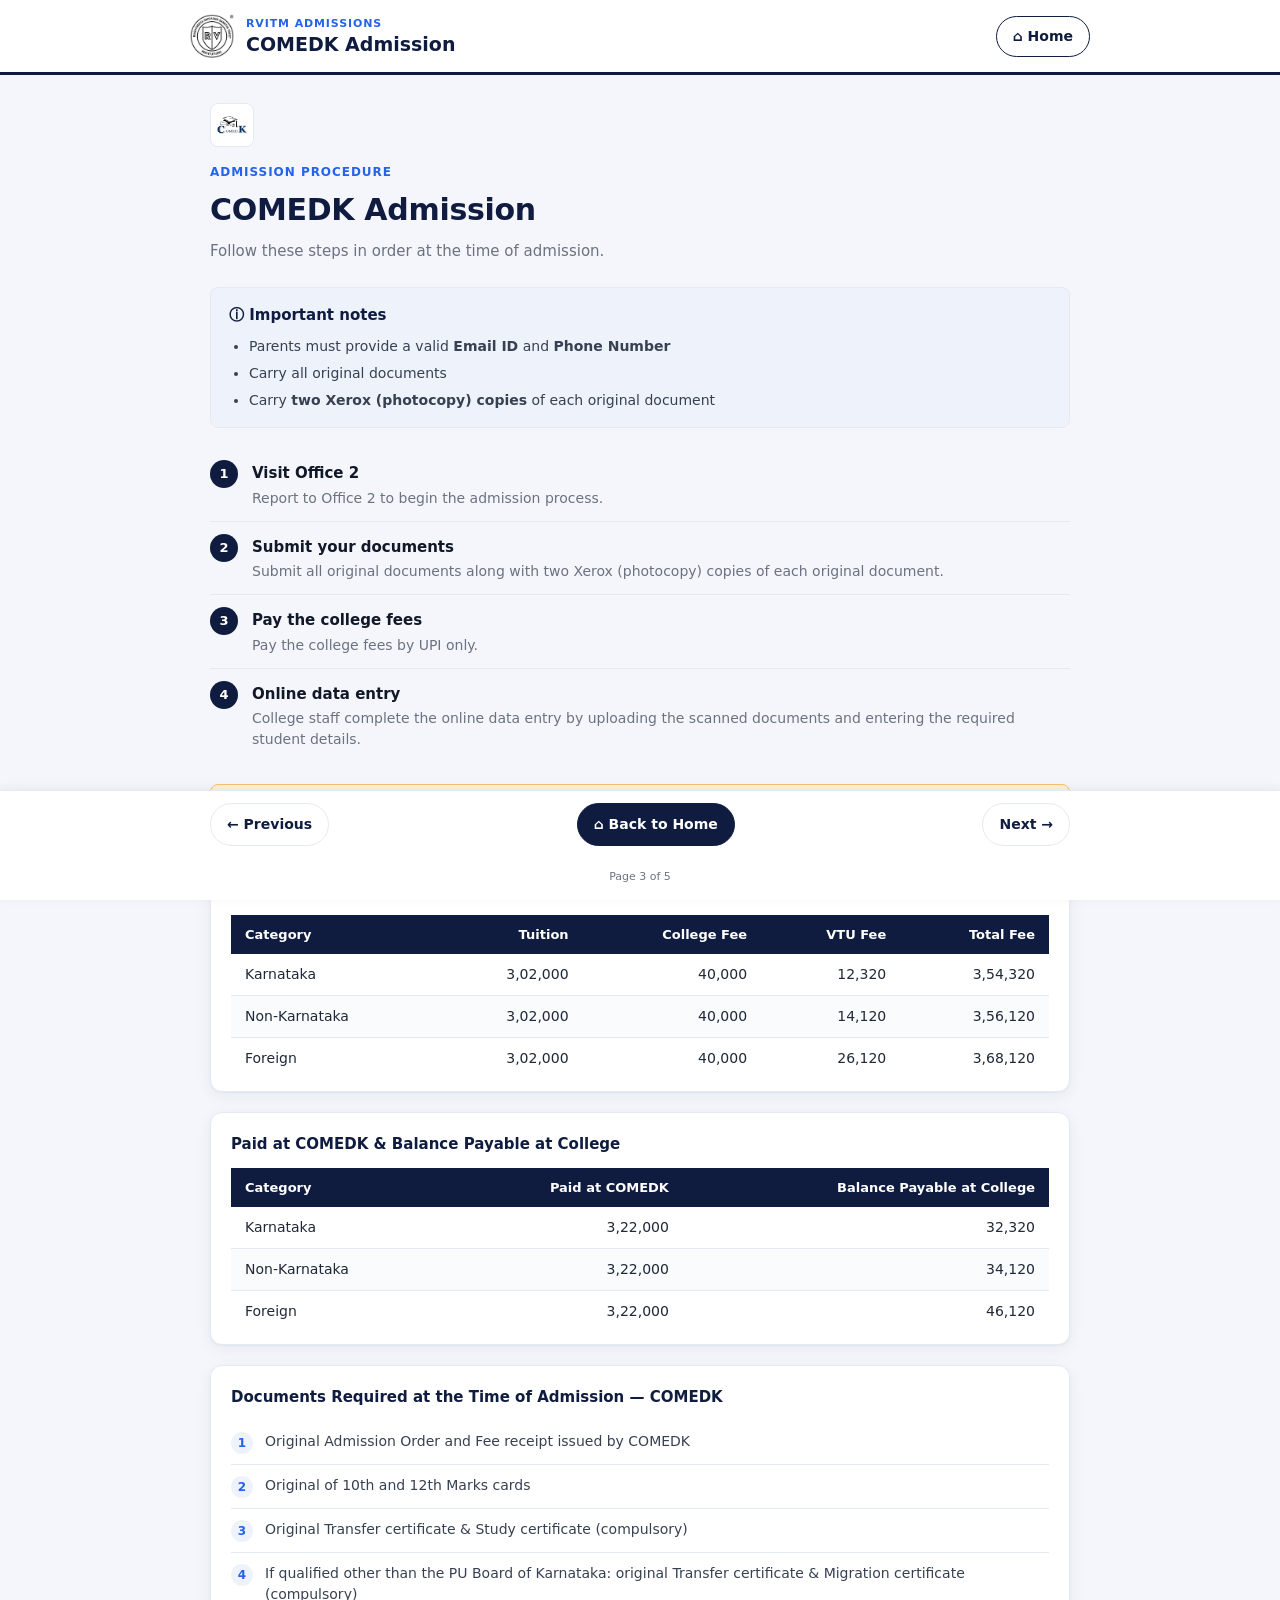
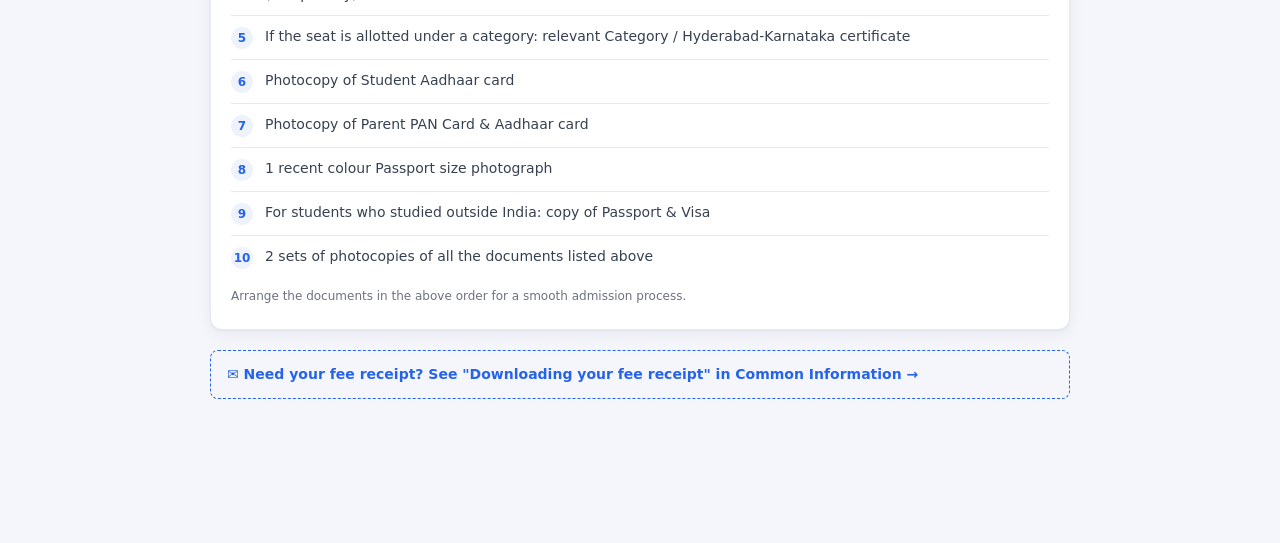
==== commit 2f4ab0c2: "Remove QR code from site pages" ====
--- a/comedk.html
+++ b/comedk.html
@@ -20,11 +20,6 @@
     <a class="home-btn" href="index.html">⌂ Home</a>
   </div>
 </header>
-<div class="qr-box qr-box-top">
-  <img class="qr-img" src="https://api.qrserver.com/v1/create-qr-code/?size=180x180&data=https://rakshithhhaaa.github.io/rvitm-admission-guide/" alt="QR code linking to the RVITM admission guide website">
-  <p class="qr-caption">Scan to open this guide on your phone</p>
-</div>
-
 <main>
   <div class="icon-badge logo-badge" aria-hidden="true"><img src="assets/comedk-logo.jpeg" alt="COMEDK logo"></div>
   <p class="page-label">Admission Procedure</p>
--- a/styles.css
+++ b/styles.css
@@ -52,6 +52,7 @@
 
 .site-header-inner {
   max-width: var(--max-width);
+  width: 100%;
   margin: 0 auto;
   display: flex;
   align-items: center;
@@ -113,6 +114,7 @@
 
 main {
   max-width: var(--max-width);
+  width: 100%;
   margin: 0 auto;
   padding: 28px 20px 40px;
 }
@@ -622,6 +624,7 @@
 
 .footer-nav-inner {
   max-width: var(--max-width);
+  width: 100%;
   margin: 0 auto;
   padding: 12px 20px;
   display: flex;
@@ -676,17 +679,20 @@
 }
 
 .qr-box {
+  max-width: var(--max-width);
+  width: 100%;
   text-align: center;
   background: #fff;
   border: 1px solid #e7e0db;
   border-radius: 14px;
   padding: 20px;
-  margin: 24px 0;
+  margin: 24px auto;
 }
 
 .qr-img {
-  width: 160px;
-  height: 160px;
+  margin: 0 auto;
+  width: 280px;
+  height: 280px;
 }
 
 .qr-caption {
@@ -694,3 +700,10 @@
   font-size: 13px;
   color: #6b625d;
 }
+
+.step-screenshot {
+  max-width: 100%;
+  border: 1px solid #e7e0db;
+  border-radius: 10px;
+  margin-top: 10px;
+}
